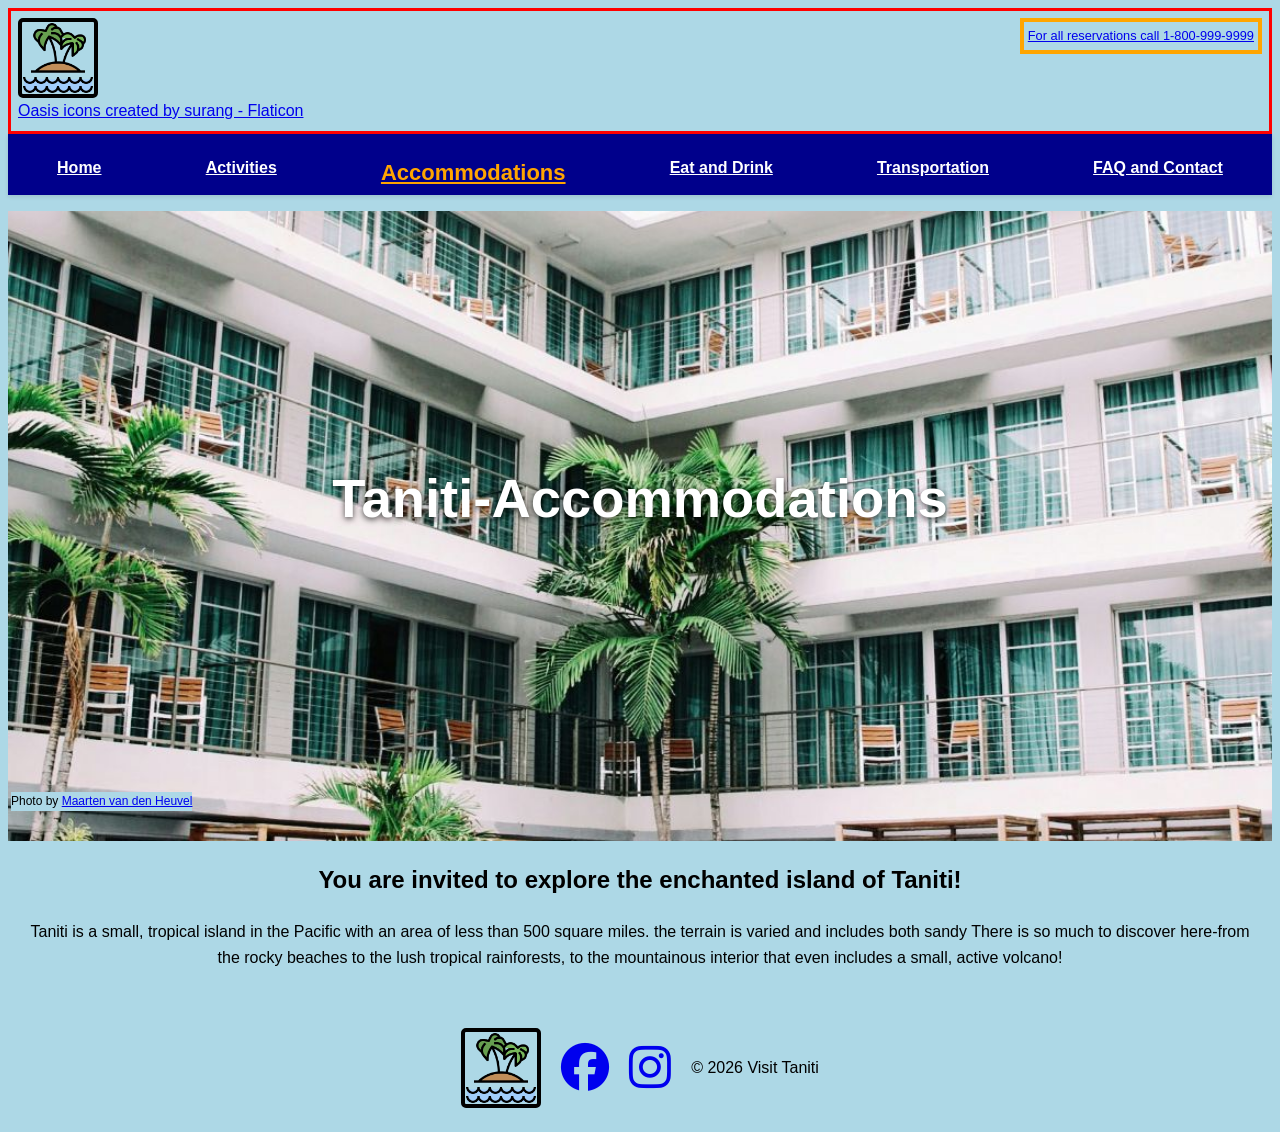
==== accommodations.html @ 1e0fa540 "initial commit" ====
<!DOCTYPE html>
<html lang="en">
<head>
    <meta charset="UTF-8">
    <meta name="viewport" content="width=device-width, initial-scale=1.0">
    <title>Visit Taniti-accommodations</title>
        <link rel="stylesheet" href="https://cdnjs.cloudflare.com/ajax/libs/font-awesome/6.5.1/css/all.min.css" integrity="sha512-DTOQO9RWCH3ppGqcWaEA1BIZOC6xxalwEsw9c2QQeAIftl+Vegovlnee1c9QX4TctnWMn13TZye+giMm8e2LwA==" crossorigin="anonymous" referrerpolicy="no-referrer">
    <link rel="stylesheet" href="styles.css">
    <script src="script.js" defer></script>
</head>

<body>  
   <div id="top">
    <figure>
        <a href="index.html">
            <img class="top-icon icon" src="island.png" alt="Click on the palm tree to return home">
        </a>
        <figcaption>
            <a href="https://www.flaticon.com/free-icons/oasis" class="social" title="oasis icons">
                Oasis icons created by surang - Flaticon
            </a>
        </figcaption>
    </figure>
     <a href="tel:+18009999999" id="tel" class="social">
        For all reservations call 1-800-999-9999
    </a>

   
</div>
     <nav class="main-nav">
        <div class="nav-header">
            <button class="nav-toggle" aria-label="Toggle navigation">
             ☰
            </button>
        </div>

       

        <ul class="nav-links">
            <li><a href="index.html">Home</a></li>
            <li><a href="activities.html">Activities</a></li>
            <li><a href="accommodations.html" id="active1">Accommodations</a></li>
            <li><a href="eatAndDrink.html">Eat and Drink</a></li>
            <li><a href="transportation.html">Transportation</a></li>
             <li><a href="faq.html">FAQ and Contact</a></li>
        </ul>
    </nav>

    <div class="heroAccommodations">
      <div class="hero-text">
    <h1>Taniti-Accommodations</h1>
  </div>

   <div class="credit creditSmall social">
    Photo by <a href="https://unsplash.com/photos/palm-tree-near-seashore-Siuwr3uCir0" target="_blank" rel="noopener noreferrer">Maarten van den Heuvel</a>
  </div>
</div>

       
 <main>
           
            

                <div class="descriptive-paragraph">
                <h2>You are invited to explore the enchanted island of Taniti!</h2>
                <p>Taniti is a small, tropical island in the Pacific with an area of less than 500 square miles. the terrain is varied and includes both sandy
                    There is so much to discover here-from the rocky beaches to the lush tropical rainforests, to the mountainous interior that even includes a small, active volcano! 
                </p><br>

           
    </main>
    
    <footer>
        <p><a href="index.html"><img class="icon" src="island.png" alt="Click on the palm tree to return home"></a></p>
        <p><a href="https://www.facebook.com/VISITFLORIDA/" target="_blank" class="social" aria-label="Facebook"><i class="fa-brands fa-facebook fa-3x"></i></a></p>
        <p><a href="https://www.instagram.com/florida/?hl=en" target="_blank" class="social" aria-label="Instagram"><i class="fa-brands fa-instagram fa-3x"></i></a></p>
        <p id="footer-text">&copy; 2026 Visit Taniti</p>
    </footer> 
</body>
</html>
---- styles.css ----
* {
  box-sizing: border-box;
  padding: 0;
  font-family: Arial, sans-serif;
  line-height: 1.6;
}

body {
  background-color: lightblue;
}

/*icon and .top==========================================*/
#top {
  display: flex;
  justify-content: space-between;
  align-items: flex-start; /* keeps the image and phone aligned at the top */
  border: 3px solid red;
  padding: 7px;
}

.icon {
  height: 5em;
  width: auto;
  border: 4px solid black;
} 

.icon:hover {
  transform: scale(1.1);
  transition: transform 0.3s ease;
}

#tel {
    font-size: 0.8rem;  
    width: auto;         
    padding: 4px;        
    text-align: right;
    border: 4px solid orange;
}

.figcaption {
  font-size: 12px;
  margin-top: 10px;
}

figure {
  display: flex;
  flex-direction: column;
  align-items: flex-start; /* keeps caption left-aligned under image */
  margin: 0; /* remove default figure margin */
}

/*hero==========================================*/
.hero {
  height: 70vh; /* 7or 70vh, or 100vh for full screen */
  background-image: url("mainImage.jpg");
  background-size: cover;        /* the magic */
  background-position: center;   /* keeps the focus centered */
  position: relative;
  overflow: hidden; /* ensures the overlay doesn't spill out of the hero section */
}

hero::before {
  content: "";
  position: absolute;
  inset: 0;
  background: rgba(0,0,0,0.45); /* try 0.45–0.6 */
  z-index: 1;
}

.heroActivities {
  height: 70vh; /* 7or 70vh, or 100vh for full screen */
  background-image: url("beach.jpg");
  background-size: cover;        /* the magic */
  background-position: center;   /* keeps the focus centered */
  position: relative;
}

.heroAccommodations {
  height: 70vh; /* 7or 70vh, or 100vh for full screen */
  background-image: url("hotel.jpg");
  background-size: cover;        /* the magic */
  background-position: center;   /* keeps the focus centered */
  position: relative;
}

.heroEatAndDrink {
  height: 70vh; /* 7or 70vh, or 100vh for full screen */
  background-image: url("food.jpg");
  background-size: cover;        /* the magic */
  background-position: center;   /* keeps the focus centered */
  position: relative;
}

.heroTransportation {
  height: 70vh; /* 7or 70vh, or 100vh for full screen */
  background-image: url("plane.jpg");
  background-size: cover;        /* the magic */
  background-position: center;   /* keeps the focus centered */
  position: relative;
}

.heroFAQ {
  height: 70vh; /* 7or 70vh, or 100vh for full screen */
  background-image: url("faq.jpg");
  background-size: cover;        /* the magic */
  background-position: center;   /* keeps the focus centered */
  position: relative;
  overflow: hidden;

  display: flex;
  justify-content: center;
  align-items: center;
  text-align: center;
}

.hero-text {
  color: white;;
  padding: 20px;
  z-index: 2;
  text-shadow: 0 2px 6px rgba(0,0,0,0.7);
  max-width: 100%;
}
/* credit text */
/* .creditHero {
  position: absolute;
  bottom: 8px;
  right: 12px;
  font-size: 0.7rem;
  color: rgba(255,255,255,0.8);
  z-index: 3;
} */

.creditSmall {
  position: absolute;
  font-size: 0.75rem;
  background-color: lightblue;
  color: black;
  bottom: 30px;
  margin-left: 3px;
}



.credit a:hover {
  text-decoration: underline;
}

/*images========================================*/
img {
  
  display: block;
  border-radius: 5px;
}

.smallPic {
  width: 100%;
  height: 200px;
  object-fit: cover;
  border-radius: 8px;
}

/*NAVIGATION==========================================*/
header {
 margin-top: 10px;
 font-size: 15px;
 color: orange;
 text-align: center;
}

nav {
  position: sticky;
  top: 0;
  z-index: 1040;
}


/* nav */
/* Base styles: mobile first */
.main-nav {
  background-color: darkblue;
  box-shadow: 0 2px 4px rgba(0,0,0,0.1);
  color: white;
}


#tel:hover {
    font-size: 1.1rem;
}

/*The Lines in Mobile==========================================*/
.nav-header {
  display: flex;
  justify-content: space-between;
  align-items: center;
}

.nav-toggle {
  font-size: 1.5rem;
  background: none;
  border: none;
  cursor: pointer;
  margin-left: 10px;
  color: white;
}
/*The style of nav links==========================================*/
.nav-links {
  display: none;
  flex-direction: column;
  gap: 1rem;
  list-style-type: none;
  padding: 5px;
  margin-top: 1rem;
}

.nav-links.active {
  display: flex;
}

.nav-links a {
  color: white;
  font-weight: 600;
}

.nav-links a:hover,
.nav-links a:focus,
.social:hover {
  color: orange;
  font-size: 1.1rem;
}


#active1 {
  color: orange;
  font-size: 22px;
}

#active1:hover {
  color: white;
  font-size: 20px;  
}

/* end of nav++++++++++++++++++++++++++++++++++++++++++++ */


/*hero image text++++++++++++++++++++++++++++++++++++++++++++ */
header {
    position: relative;
}

h1 {
    position: absolute;
    top: 40%;
    text-align: center;
    left: 50%;
    transform: translate(-50%, -50%);
    font-size: 3.4em;
}


/*descriptive paragraph***************************************************/

.descriptive-paragraph {
    margin-left: 20px;
    margin-right: 20px;
    text-align: center;
}

/*middle of the page***************************************************/
.catagories {
  display: flex;
  flex-wrap: wrap;
  gap: 20px;
  flex-direction: column;
  justify-content: center;
  align-items: center;
  margin-top: 10px;
  margin-bottom: 30px;
}

.catagories > div {
  width: 250px;
}

.catagories img {
  width: 100%;
  height: 180px;
  object-fit: cover;
  border-radius: 8px;
}
.textForPic {
  background: darkblue;
  padding: 10px;
  border-radius: 8px;
  text-align: center;
  font-size: 1rem;
  font-weight: 600;
  color: white;
  box-shadow: 0 2px 6px rgba(0,0,0,0.15);
  margin-top: 12px;
}

.textForPic:hover {
  color: orange;
}

#activities, #accommodations, #eatAndDrink, #transportation, #faq {
  position: relative;
}


/*footer****************************************************/

footer {
  display: flex;
  flex-direction: column;
  align-items: center;
  justify-content: space-between;
  gap: 10px;
}























@media (min-width: 600px) {

 
  .nav-toggle {
    display: none;
  }

  .nav-links {
    display: flex !important;
    flex-direction: row;
    justify-content: space-around;
    /* gap: 2rem; */
    width: 100%;
    text-align: center;
  }

 
header {
    font-size: 30px;
}
  #hero {
    display: block;
    margin-left: auto;
    margin-right: auto;
    width: 80%;
  }


/*middle of the page***************************************************/
.catagories {
  flex-direction: row;
  justify-content: space-between;
  flex-wrap: wrap;
  grid: 5px;
}

footer {
  flex-direction: row;
  justify-content: center;
  gap: 20px;
}




}
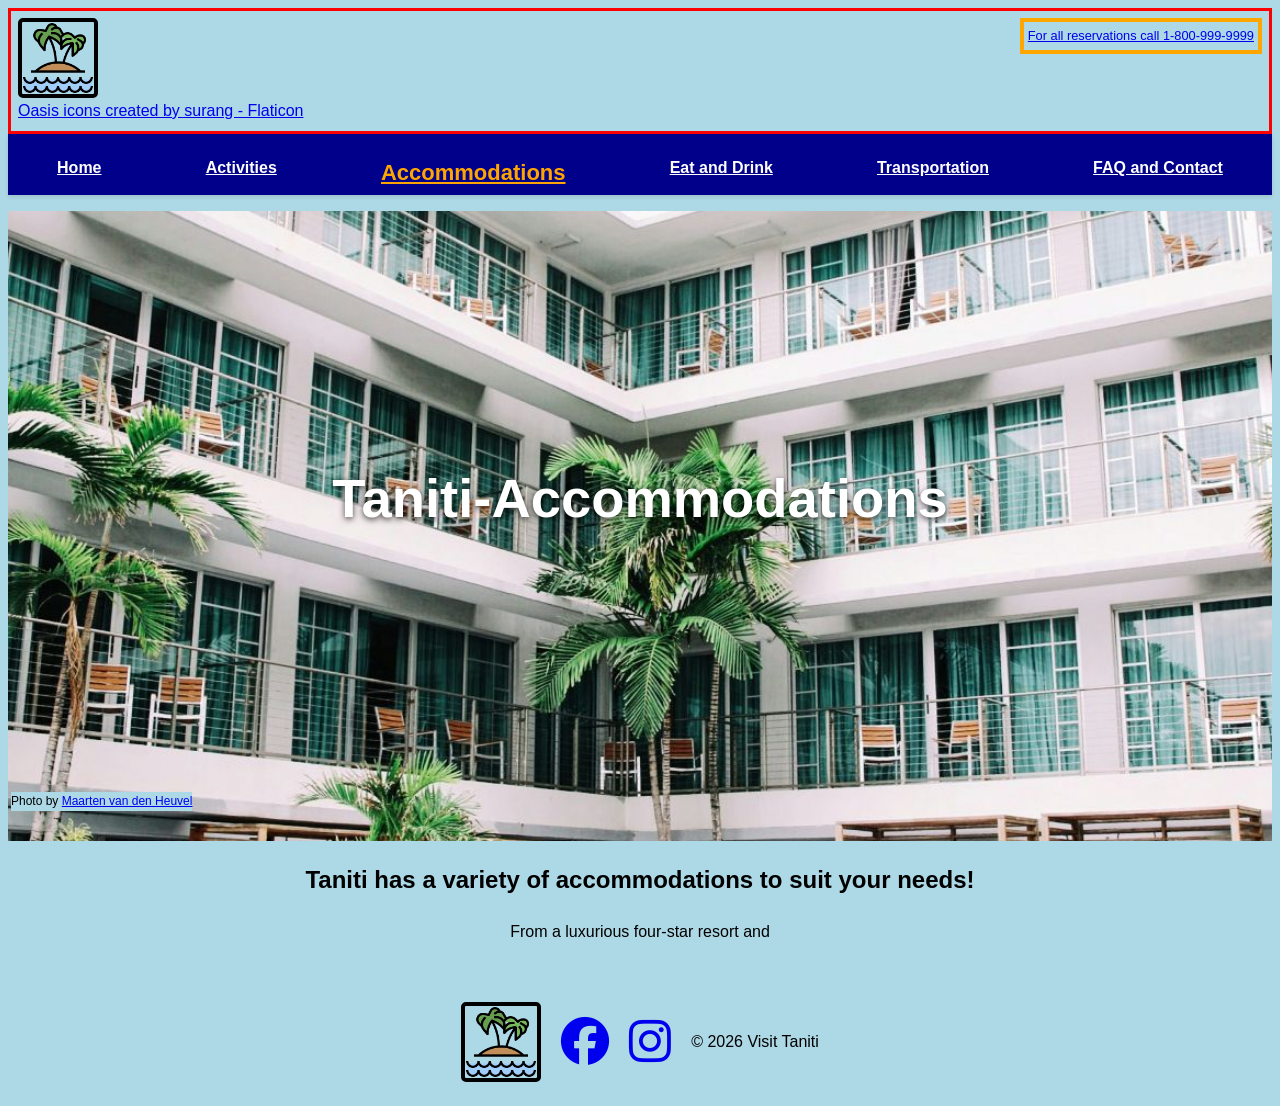
==== commit 0d548017: "second commit" ====
--- a/accommodations.html
+++ b/accommodations.html
@@ -62,9 +62,8 @@
             
 
                 <div class="descriptive-paragraph">
-                <h2>You are invited to explore the enchanted island of Taniti!</h2>
-                <p>Taniti is a small, tropical island in the Pacific with an area of less than 500 square miles. the terrain is varied and includes both sandy
-                    There is so much to discover here-from the rocky beaches to the lush tropical rainforests, to the mountainous interior that even includes a small, active volcano! 
+                <h2>Taniti has a variety of accommodations to suit your needs!</h2>
+                <p>From a luxurious four-star resort and 
                 </p><br>
 
            
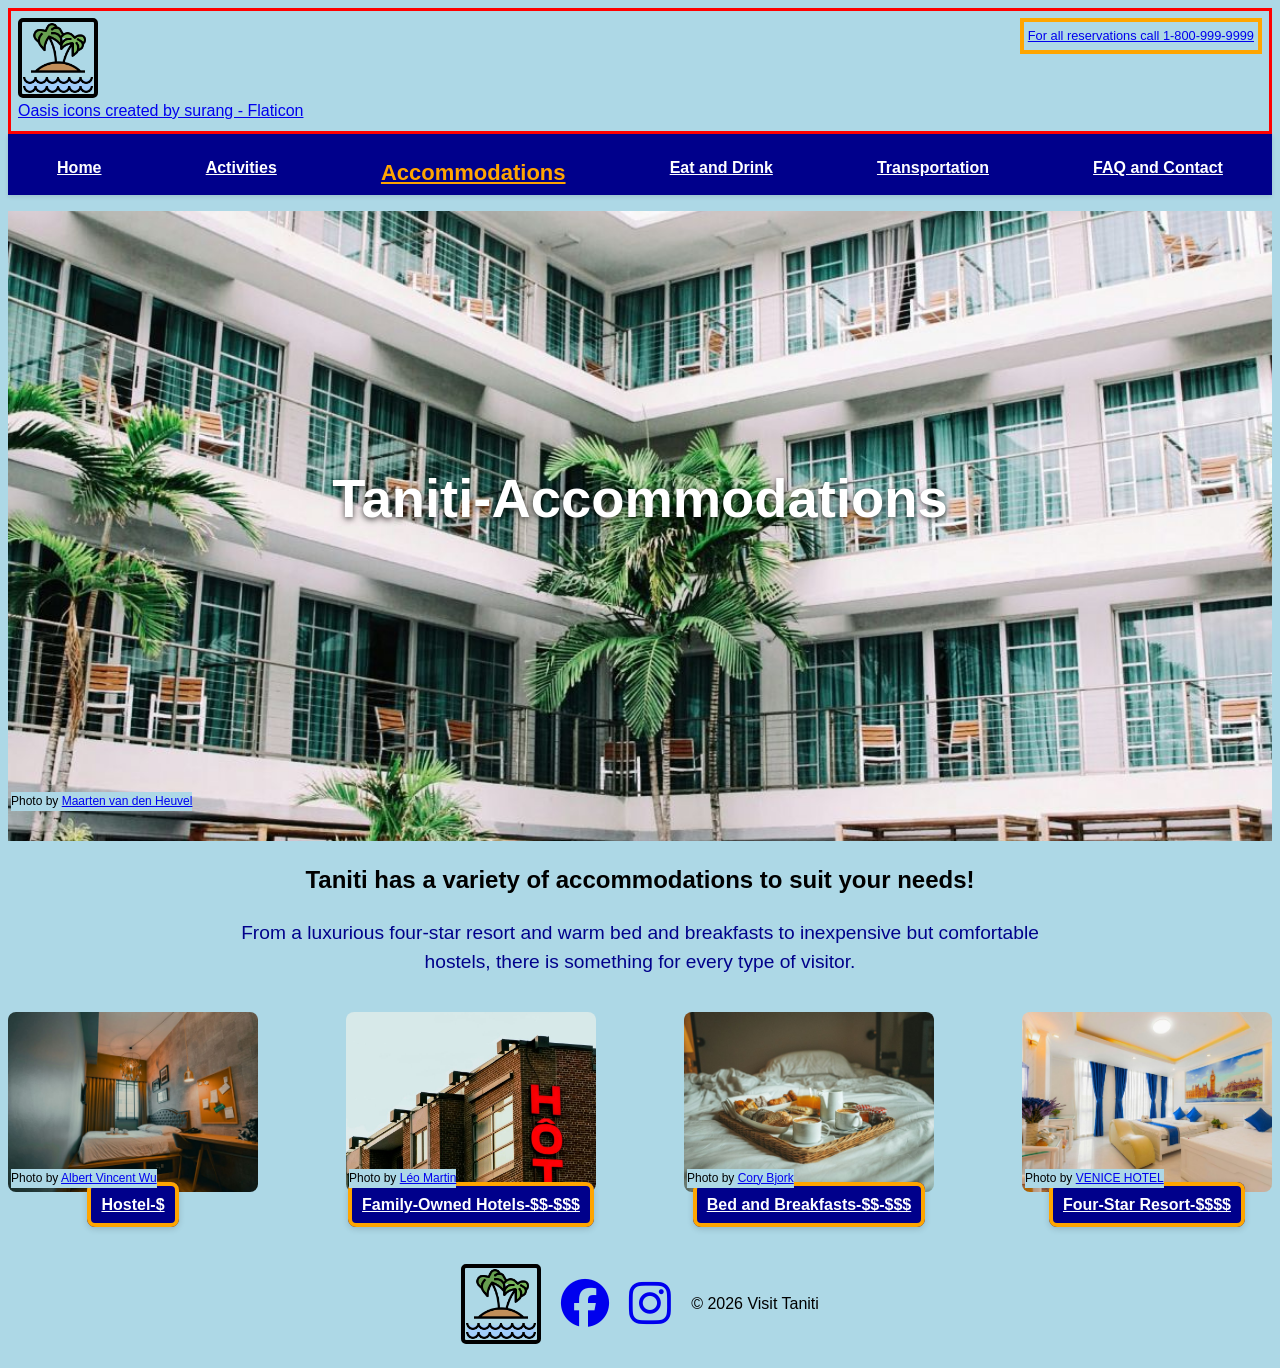
==== commit 6b6d0603: "create forms" ====
--- a/accommodations.html
+++ b/accommodations.html
@@ -63,9 +63,63 @@
 
                 <div class="descriptive-paragraph">
                 <h2>Taniti has a variety of accommodations to suit your needs!</h2>
-                <p>From a luxurious four-star resort and 
+                <p class="paragraphText">From a luxurious four-star resort and warm bed and breakfasts to inexpensive but comfortable hostels, there is something
+                    for every type of visitor.
                 </p><br>
+                </div>
 
+                <!-- ======================================================= -->
+
+                    <div class="catagories">
+
+                <div id="relative" class="smallContainer">
+                    <img src="hostel.jpg" class="smallPic" alt="picture of a hostel">
+                    <div class="credit creditSmall social">
+    Photo by <a href="https://unsplash.com/photos/white-bed-linen-on-bed-5LNoiVdL9SI" target="_blank" rel="noopener noreferrer">Albert Vincent Wu</a>
+  </div>
+                    <a href="reservationPage.html" target="_blank" rel="noopener noreferrer" class="textForPic">Hostel-$</a>
+                </div>
+
+                 
+                <div id="relative" class="smallContainer">
+                    <img src="familyHotel.jpg" class="smallPic" alt="picture of a small family hotel">
+                     <div class="credit creditSmall social">
+    Photo by <a href="https://unsplash.com/photos/a-building-with-a-sign-on-it-eQgrz17Oh-k" target="_blank" rel="noopener noreferrer">
+Léo Martin</a>
+  </div>
+                    <a href="reservationPage.html" target="_blank" rel="noopener noreferrer" class="textForPic">Family-Owned Hotels-$$-$$$</a>
+                   
+              </div>
+
+
+                 
+                <div id="relative" class="smallContainer">
+                    <img src="bAndB.jpg" class="smallPic" alt="palm tree on tropical island">
+                    
+                    <div class="credit creditSmall social">
+    Photo by <a href="https://unsplash.com/photos/a-tray-of-breakfast-on-a-bed-with-white-sheets-gtEzYq0B7-A" target="_blank" rel="noopener noreferrer">Cory Bjork</a>
+  </div><a href="reservationPage.html" target="_blank" rel="noopener noreferrer" class="textForPic">Bed and Breakfasts-$$-$$$</a>
+                    
+                </div>
+
+
+                 
+                <div id="relative" class="smallContainer">
+                    <img src="fourStar.jpg" class="smallPic" alt="palm tree on tropical island">
+                    <div class="credit creditSmall social">
+    Photo by <a href="https://unsplash.com/photos/white-bed-near-white-wooden-bed-frame-tqwvsyL2Kd0" target="_blank" rel="noopener noreferrer">VENICE HOTEL</a>
+  </div> 
+                    <a href="reservationPage.html" target="_blank" rel="noopener noreferrer" class="textForPic">Four-Star Resort-$$$$</a>
+                    
+                </div>
+
+
+                
+               
+ 
+
+
+            </div>
            
     </main>
     
--- a/styles.css
+++ b/styles.css
@@ -265,6 +265,14 @@
     text-align: center;
 }
 
+.paragraphText {
+    font-size: 1.2rem;
+     line-height: 1.5;
+     color: darkblue;
+     max-width: 800px;
+      margin: 0 auto;
+}
+
 /*middle of the page***************************************************/
 .catagories {
   display: flex;
@@ -296,14 +304,17 @@
   font-weight: 600;
   color: white;
   box-shadow: 0 2px 6px rgba(0,0,0,0.15);
-  margin-top: 12px;
+  border: 4px solid orange;
 }
 
 .textForPic:hover {
   color: orange;
 }
 
-#activities, #accommodations, #eatAndDrink, #transportation, #faq {
+.smallContainer {
+  text-align: center;
+}
+#relative {
   position: relative;
 }
 
@@ -316,10 +327,91 @@
   align-items: center;
   justify-content: space-between;
   gap: 10px;
-}
-
-
-
+  margin-top: 30px;
+}
+
+
+/*FAQ****************************************************/
+
+.listOfQuestions {
+  max-width: 600px;
+  margin: 0 auto;
+  line-height: 0.4;
+}
+
+h3.question {
+  text-align: center;
+  font-weight: bold;
+  color: darkblue;
+  line-height: 0.8;
+}
+
+.answer {
+  text-align: center;
+  margin-bottom: 20px;
+  line-height: 1.2;
+}
+
+/*Contact Form****************************************************/
+
+.contact-form {
+  display: flex;
+  flex-direction: column;
+  gap: 15px;
+  max-width: 400px;
+  margin: 20px auto;
+  border: solid 5px orange;
+  padding: 20px;
+  border-radius: 8px; 
+  scroll-margin-top: 80px;
+}
+
+.contact-form label {
+  font-weight: bold;
+}
+
+.contact-form input,
+.contact-form textarea {
+  padding: 10px;
+  border: 1px solid #ccc;
+  border-radius: 4px;
+}     
+
+.submit {
+  background-color: orange;
+  color: white;
+  border: none;
+  padding: 10px 20px;
+  border-radius: 4px;
+  cursor: pointer;
+  }
+
+.submit:hover {
+  background-color: darkorange;     
+  font-size: 1.1rem;
+}
+
+/*reservation form****************************************************/
+.reservationTitle {
+  text-align: center;
+  color: darkblue;
+  font-size: 1.8rem;
+}
+/*Thank you page****************************************************/
+
+.thankYouTitle {
+  text-align: center;
+  padding: 5px;
+  color: darkblue;
+  font-size: 2.9rem;
+  margin-top: 30px;
+}
+
+.thankYouTitleSmaller {
+  text-align: center;
+  color: darkblue;
+  font-size: 1.9rem;
+}
 
 
 
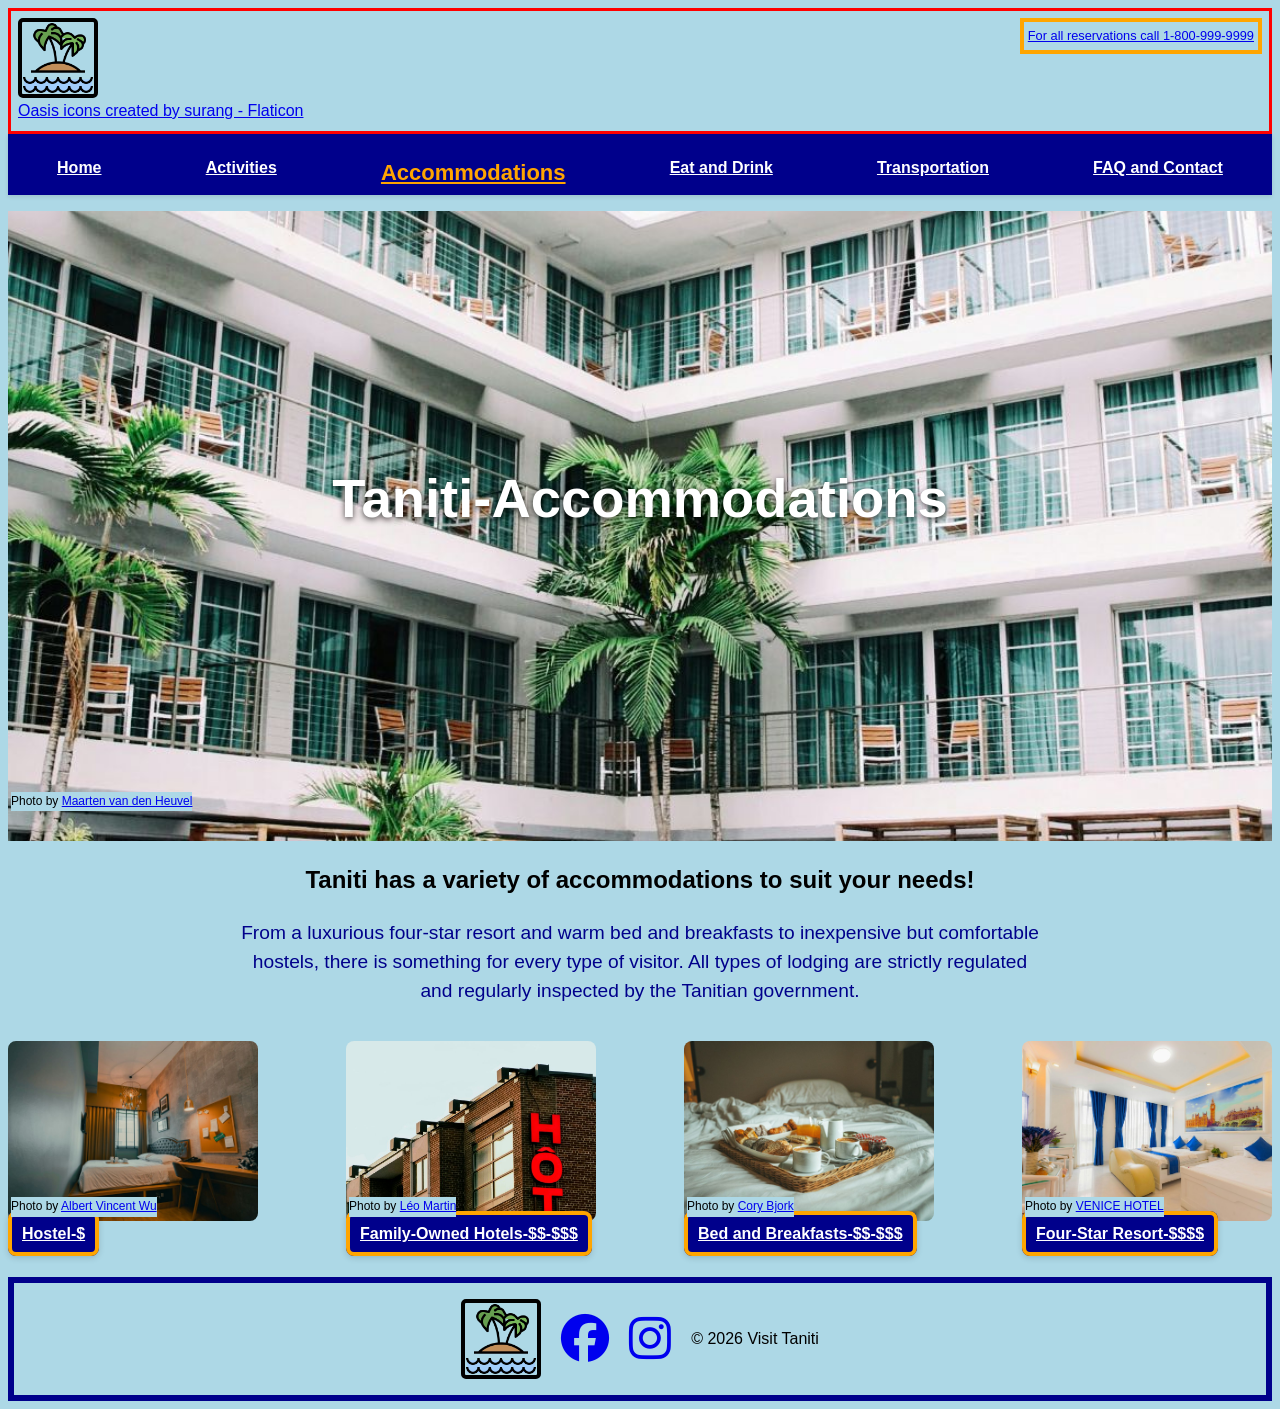
==== commit 09359bf3: "completed reservation form and activities.html" ====
--- a/accommodations.html
+++ b/accommodations.html
@@ -16,7 +16,7 @@
             <img class="top-icon icon" src="island.png" alt="Click on the palm tree to return home">
         </a>
         <figcaption>
-            <a href="https://www.flaticon.com/free-icons/oasis" class="social" title="oasis icons">
+            <a href="https://www.flaticon.com/free-icons/oasis" target="_blank" class="social" title="oasis icons">
                 Oasis icons created by surang - Flaticon
             </a>
         </figcaption>
@@ -64,7 +64,7 @@
                 <div class="descriptive-paragraph">
                 <h2>Taniti has a variety of accommodations to suit your needs!</h2>
                 <p class="paragraphText">From a luxurious four-star resort and warm bed and breakfasts to inexpensive but comfortable hostels, there is something
-                    for every type of visitor.
+                    for every type of visitor. All types of lodging are strictly regulated and regularly inspected by the Tanitian government. 
                 </p><br>
                 </div>
 
@@ -72,44 +72,44 @@
 
                     <div class="catagories">
 
-                <div id="relative" class="smallContainer">
+                <div class="relative" class="smallContainer">
                     <img src="hostel.jpg" class="smallPic" alt="picture of a hostel">
                     <div class="credit creditSmall social">
     Photo by <a href="https://unsplash.com/photos/white-bed-linen-on-bed-5LNoiVdL9SI" target="_blank" rel="noopener noreferrer">Albert Vincent Wu</a>
   </div>
-                    <a href="reservationPage.html" target="_blank" rel="noopener noreferrer" class="textForPic">Hostel-$</a>
+                    <a href="reservationPage.html#reserveAccommodations" target="_blank" rel="noopener noreferrer" class="textForPic">Hostel-$</a>
                 </div>
 
                  
-                <div id="relative" class="smallContainer">
+                <div class="relative" class="smallContainer">
                     <img src="familyHotel.jpg" class="smallPic" alt="picture of a small family hotel">
                      <div class="credit creditSmall social">
     Photo by <a href="https://unsplash.com/photos/a-building-with-a-sign-on-it-eQgrz17Oh-k" target="_blank" rel="noopener noreferrer">
 Léo Martin</a>
   </div>
-                    <a href="reservationPage.html" target="_blank" rel="noopener noreferrer" class="textForPic">Family-Owned Hotels-$$-$$$</a>
+                    <a href="reservationPage.html#reserveAccommodations" target="_blank" rel="noopener noreferrer" class="textForPic">Family-Owned Hotels-$$-$$$</a>
                    
               </div>
 
 
                  
-                <div id="relative" class="smallContainer">
+                <div class="relative" class="smallContainer">
                     <img src="bAndB.jpg" class="smallPic" alt="palm tree on tropical island">
                     
                     <div class="credit creditSmall social">
     Photo by <a href="https://unsplash.com/photos/a-tray-of-breakfast-on-a-bed-with-white-sheets-gtEzYq0B7-A" target="_blank" rel="noopener noreferrer">Cory Bjork</a>
-  </div><a href="reservationPage.html" target="_blank" rel="noopener noreferrer" class="textForPic">Bed and Breakfasts-$$-$$$</a>
+  </div><a href="reservationPage.html#reserveAccommodations" target="_blank" rel="noopener noreferrer" class="textForPic">Bed and Breakfasts-$$-$$$</a>
                     
                 </div>
 
 
                  
-                <div id="relative" class="smallContainer">
+                <div class="relative" class="smallContainer">
                     <img src="fourStar.jpg" class="smallPic" alt="palm tree on tropical island">
                     <div class="credit creditSmall social">
     Photo by <a href="https://unsplash.com/photos/white-bed-near-white-wooden-bed-frame-tqwvsyL2Kd0" target="_blank" rel="noopener noreferrer">VENICE HOTEL</a>
   </div> 
-                    <a href="reservationPage.html" target="_blank" rel="noopener noreferrer" class="textForPic">Four-Star Resort-$$$$</a>
+                    <a href="reservationPage.html#reserveAccommodations" target="_blank" rel="noopener noreferrer" class="textForPic">Four-Star Resort-$$$$</a>
                     
                 </div>
 
@@ -125,8 +125,8 @@
     
     <footer>
         <p><a href="index.html"><img class="icon" src="island.png" alt="Click on the palm tree to return home"></a></p>
-        <p><a href="https://www.facebook.com/VISITFLORIDA/" target="_blank" class="social" aria-label="Facebook"><i class="fa-brands fa-facebook fa-3x"></i></a></p>
-        <p><a href="https://www.instagram.com/florida/?hl=en" target="_blank" class="social" aria-label="Instagram"><i class="fa-brands fa-instagram fa-3x"></i></a></p>
+        <p><a href="javascript: void(0)" target="_blank" class="social" aria-label="Facebook"><i class="fa-brands fa-facebook fa-3x"></i></a></p>
+        <p><a href="javascript: void(0)" target="_blank" class="social" aria-label="Instagram"><i class="fa-brands fa-instagram fa-3x"></i></a></p>
         <p id="footer-text">&copy; 2026 Visit Taniti</p>
     </footer> 
 </body>
--- a/styles.css
+++ b/styles.css
@@ -7,6 +7,11 @@
 
 body {
   background-color: lightblue;
+}
+
+li {
+  list-style-type: none;
+  text-align: left;
 }
 
 /*icon and .top==========================================*/
@@ -159,6 +164,13 @@
   border-radius: 8px;
 }
 
+/* .smallPicActivity {
+  width: 40%;
+  height: auto;
+  object-fit: cover;
+  border-radius: 8px;
+} */
+
 /*NAVIGATION==========================================*/
 header {
  margin-top: 10px;
@@ -314,8 +326,10 @@
 .smallContainer {
   text-align: center;
 }
-#relative {
-  position: relative;
+.relative {
+  position: relative;
+  bottom: 0;
+  margin-bottom: 0;
 }
 
 
@@ -328,8 +342,40 @@
   justify-content: space-between;
   gap: 10px;
   margin-top: 30px;
-}
-
+  border: 6px solid darkblue;
+}
+
+/*Activity List****************************************************/
+.activity-list {
+  display: flex;
+  flex-direction: column;
+  /* align-items: center;
+  justify-content: center; */
+  gap: 2rem;
+  /* max-width: 600px;
+  margin: 0 auto; */
+}
+
+.activity-title {
+  font-size: 1.4rem;
+  font-weight: 800;
+  margin: 0.5rem 0 1rem;
+  color: #2a3a3f;
+}
+
+.activity-item ul {
+padding-left: 1.2rem;
+margin: 0;
+}
+
+.activity-item ul li {
+  margin-bottom: 0.3rem;
+}
+
+.activity-description {
+  font-weight: bold;
+  color: darkblue;
+}
 
 /*FAQ****************************************************/
 
@@ -360,7 +406,7 @@
   gap: 15px;
   max-width: 400px;
   margin: 20px auto;
-  border: solid 5px orange;
+  border: solid 5px darkblue;
   padding: 20px;
   border-radius: 8px; 
   scroll-margin-top: 80px;
@@ -475,6 +521,14 @@
 }
 
 
-
-
-}
+/*ACTIVITY PAGE!!!!***************************************************/
+
+.activity-item {
+    display: grid;
+    grid-template-columns: 160px 220px 1fr;
+    gap: 1.5rem;
+    align-items: start;
+    margin-left: 3.2rem;
+  }
+
+}
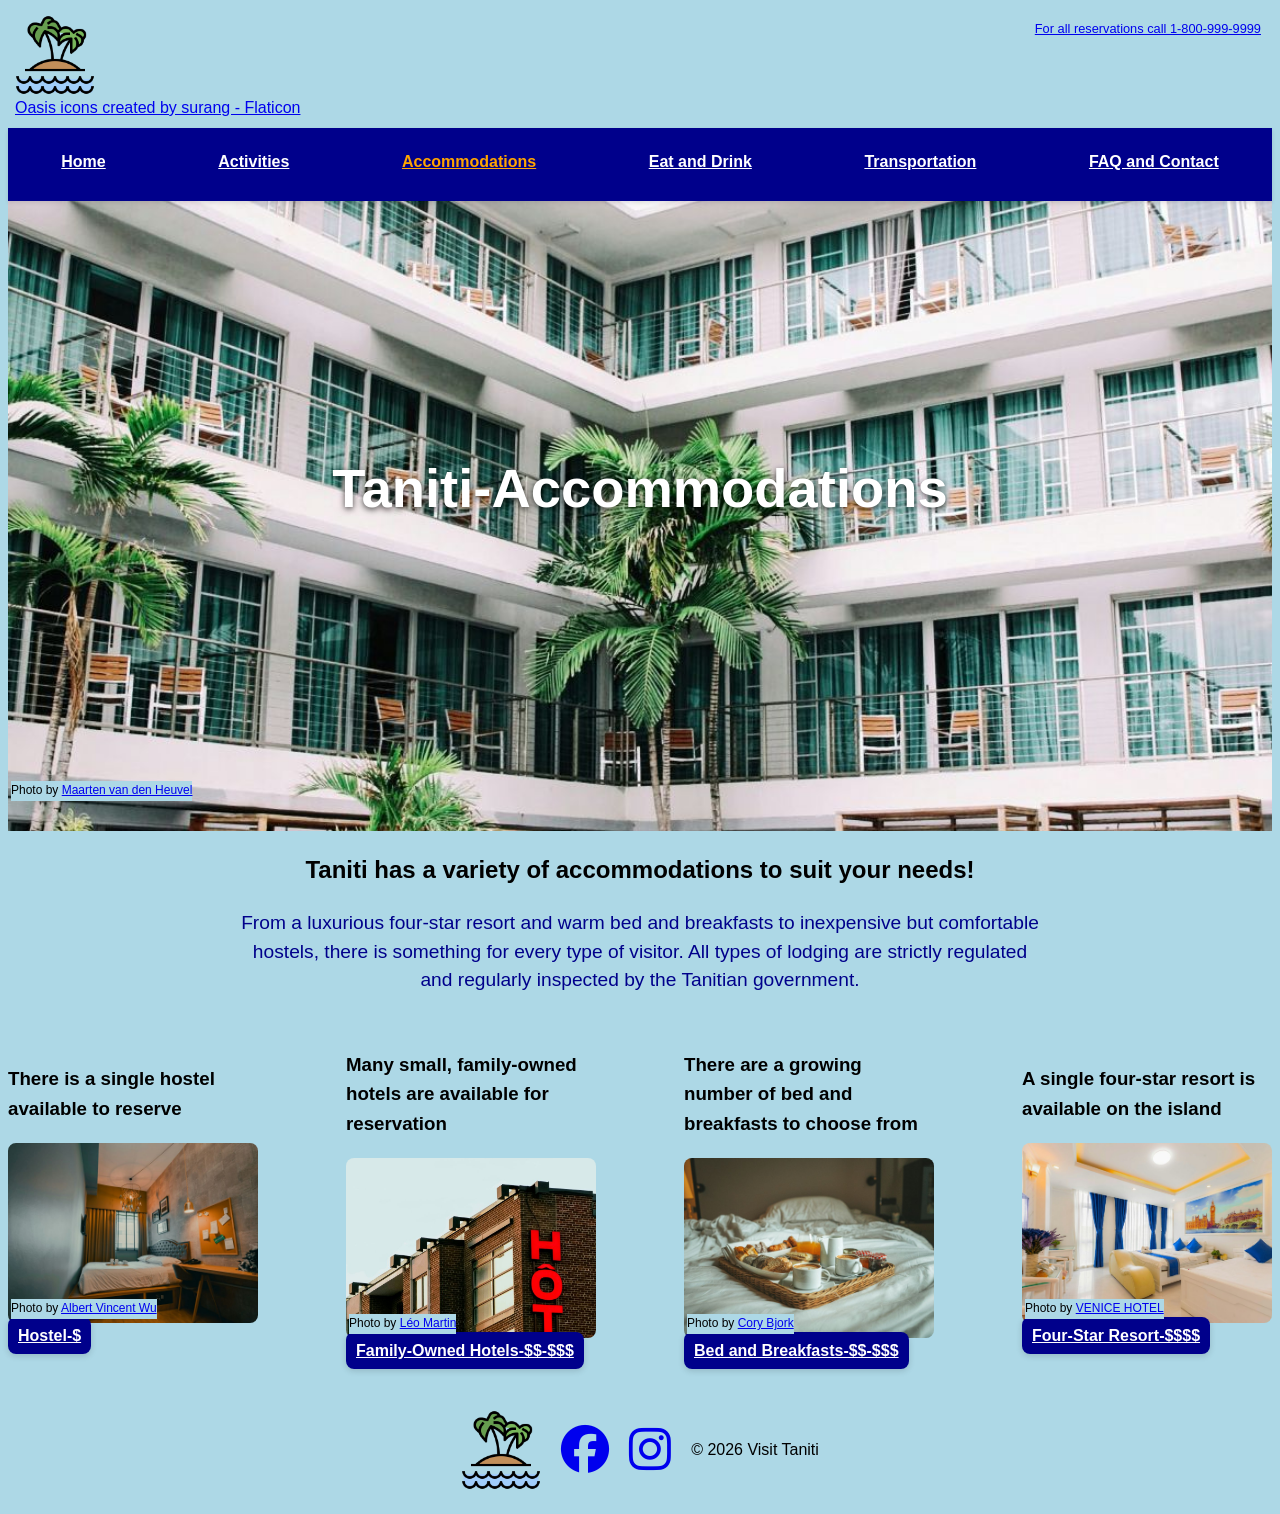
==== commit 77093038: "alter colors and change icons in eatAndDrink.html" ====
--- a/accommodations.html
+++ b/accommodations.html
@@ -73,43 +73,47 @@
                     <div class="catagories">
 
                 <div class="relative" class="smallContainer">
+                    <h3>There is a single hostel available to reserve</h3>
                     <img src="hostel.jpg" class="smallPic" alt="picture of a hostel">
                     <div class="credit creditSmall social">
     Photo by <a href="https://unsplash.com/photos/white-bed-linen-on-bed-5LNoiVdL9SI" target="_blank" rel="noopener noreferrer">Albert Vincent Wu</a>
   </div>
-                    <a href="reservationPage.html#reserveAccommodations" target="_blank" rel="noopener noreferrer" class="textForPic">Hostel-$</a>
+                    <a href="reservationPage.html#reserveAccommodations" target="_blank" rel="noopener noreferrer" class="textForPic social">Hostel-$</a>
                 </div>
 
                  
                 <div class="relative" class="smallContainer">
+                    <h3>Many small, family-owned hotels are available for reservation</h3>
                     <img src="familyHotel.jpg" class="smallPic" alt="picture of a small family hotel">
                      <div class="credit creditSmall social">
     Photo by <a href="https://unsplash.com/photos/a-building-with-a-sign-on-it-eQgrz17Oh-k" target="_blank" rel="noopener noreferrer">
 Léo Martin</a>
   </div>
-                    <a href="reservationPage.html#reserveAccommodations" target="_blank" rel="noopener noreferrer" class="textForPic">Family-Owned Hotels-$$-$$$</a>
+                    <a href="reservationPage.html#reserveAccommodations" target="_blank" rel="noopener noreferrer" class="textForPic social">Family-Owned Hotels-$$-$$$</a>
                    
               </div>
 
 
                  
                 <div class="relative" class="smallContainer">
+                    <h3>There are a growing number of bed and breakfasts to choose from</h3>
                     <img src="bAndB.jpg" class="smallPic" alt="palm tree on tropical island">
                     
                     <div class="credit creditSmall social">
     Photo by <a href="https://unsplash.com/photos/a-tray-of-breakfast-on-a-bed-with-white-sheets-gtEzYq0B7-A" target="_blank" rel="noopener noreferrer">Cory Bjork</a>
-  </div><a href="reservationPage.html#reserveAccommodations" target="_blank" rel="noopener noreferrer" class="textForPic">Bed and Breakfasts-$$-$$$</a>
+  </div><a href="reservationPage.html#reserveAccommodations" target="_blank" rel="noopener noreferrer" class="textForPic social">Bed and Breakfasts-$$-$$$</a>
                     
                 </div>
 
 
                  
                 <div class="relative" class="smallContainer">
+                    <h3>A single four-star resort is available on the island</h3>
                     <img src="fourStar.jpg" class="smallPic" alt="palm tree on tropical island">
                     <div class="credit creditSmall social">
     Photo by <a href="https://unsplash.com/photos/white-bed-near-white-wooden-bed-frame-tqwvsyL2Kd0" target="_blank" rel="noopener noreferrer">VENICE HOTEL</a>
   </div> 
-                    <a href="reservationPage.html#reserveAccommodations" target="_blank" rel="noopener noreferrer" class="textForPic">Four-Star Resort-$$$$</a>
+                    <a href="reservationPage.html#reserveAccommodations" target="_blank" rel="noopener noreferrer" class="textForPic social">Four-Star Resort-$$$$</a>
                     
                 </div>
 
--- a/styles.css
+++ b/styles.css
@@ -5,6 +5,17 @@
   line-height: 1.6;
 }
 
+
+
+button {
+  background-color: darkblue;
+  color: white;
+  border: none;
+  cursor: pointer;
+  padding: 8px 12px;
+  border-radius: 4px;
+}
+
 body {
   background-color: lightblue;
 }
@@ -19,14 +30,12 @@
   display: flex;
   justify-content: space-between;
   align-items: flex-start; /* keeps the image and phone aligned at the top */
-  border: 3px solid red;
   padding: 7px;
 }
 
 .icon {
   height: 5em;
   width: auto;
-  border: 4px solid black;
 } 
 
 .icon:hover {
@@ -39,7 +48,6 @@
     width: auto;         
     padding: 4px;        
     text-align: right;
-    border: 4px solid orange;
 }
 
 .figcaption {
@@ -164,6 +172,10 @@
   border-radius: 8px;
 }
 
+.smallPic:hover {
+  transform: scale(1.05);
+  transition: transform 0.3s ease;
+}
 /* .smallPicActivity {
   width: 40%;
   height: auto;
@@ -175,7 +187,7 @@
 header {
  margin-top: 10px;
  font-size: 15px;
- color: orange;
+ /* color: grey; */
  text-align: center;
 }
 
@@ -197,6 +209,7 @@
 
 #tel:hover {
     font-size: 1.1rem;
+    color: black;
 }
 
 /*The Lines in Mobile==========================================*/
@@ -237,18 +250,16 @@
 .nav-links a:focus,
 .social:hover {
   color: orange;
-  font-size: 1.1rem;
 }
 
 
 #active1 {
   color: orange;
-  font-size: 22px;
 }
 
 #active1:hover {
   color: white;
-  font-size: 20px;  
+  /* font-size: 20px;   */
 }
 
 /* end of nav++++++++++++++++++++++++++++++++++++++++++++ */
@@ -316,11 +327,10 @@
   font-weight: 600;
   color: white;
   box-shadow: 0 2px 6px rgba(0,0,0,0.15);
-  border: 4px solid orange;
 }
 
 .textForPic:hover {
-  color: orange;
+  color: lightgra;
 }
 
 .smallContainer {
@@ -342,7 +352,6 @@
   justify-content: space-between;
   gap: 10px;
   margin-top: 30px;
-  border: 6px solid darkblue;
 }
 
 /*Activity List****************************************************/
@@ -377,6 +386,82 @@
   color: darkblue;
 }
 
+/*Eat and Drink page***************************************************/
+
+.foodCatagory {
+  background-color: lightcyan;
+  padding: 20px;
+  border-radius: 8px;
+  border: 4px solid darkblue;
+}
+
+.foodList {
+  list-style-type: none;
+  display: flex;
+  flex-direction: column;
+}
+
+.restaurantList {
+  border: 2px solid darkblue;
+  border-radius: 8px;
+  padding: 10px;
+  background-color: white;  
+  text-align: center;
+}
+/*Transportation page***************************************************/
+.gettingTo {
+  display: flex;
+  flex-direction: column;
+  gap: 20px;
+  padding: 20px;
+  background-color: cyan;
+}
+
+.gettingAround {
+  display: flex;
+  flex-direction: column;
+  gap: 20px;
+  background-color: darkblue;
+}
+
+.gettingAround h2 {
+  color: white;
+}
+ 
+.transportPic {
+  height: 200px;
+  width: auto;
+}
+
+.gettingAround {
+  display: flex;
+  flex-direction: column;
+  gap: 20px;
+  background-color: darkblue;
+  color: white;
+  padding: 20px;
+}
+
+.transportPara {
+  color: white;
+}
+
+.transportTitle {
+  font-size: 3.5rem;
+  font-weight: bold;
+}
+
+.descriptiveTransportation {
+ border-left: 6px solid #4db6e2;
+ border-radius: 8px;
+transition: all 0.25s ease;
+}
+
+.descriptiveTransportation:hover {
+  transform: translateY(-3px);
+  box-shadow: 0 6px 14px rgba(0,0,0,0.15);
+  transition: 0.2s ease;
+}
 /*FAQ****************************************************/
 
 .listOfQuestions {
@@ -406,10 +491,10 @@
   gap: 15px;
   max-width: 400px;
   margin: 20px auto;
-  border: solid 5px darkblue;
   padding: 20px;
   border-radius: 8px; 
   scroll-margin-top: 80px;
+  background-color: white;
 }
 
 .contact-form label {
@@ -427,9 +512,15 @@
   background-color: orange;
   color: white;
   border: none;
-  padding: 10px 20px;
+  padding: 10px 2%;
   border-radius: 4px;
   cursor: pointer;
+  }
+
+  #submit {
+    align-self: center;
+    width: 100%;
+    border-radius: 8px;
   }
 
 .submit:hover {
@@ -483,6 +574,9 @@
  
   .nav-toggle {
     display: none;
+  }
+.main-nav {
+   height: 73px;
   }
 
   .nav-links {
@@ -490,7 +584,6 @@
     flex-direction: row;
     justify-content: space-around;
     /* gap: 2rem; */
-    width: 100%;
     text-align: center;
   }
 
@@ -531,4 +624,29 @@
     margin-left: 3.2rem;
   }
 
-}
+  /*Eat and Drink page***************************************************/
+
+.foodList {
+  flex-direction: row;
+  justify-content: space-around;
+}
+  /*Transportation page***************************************************/
+.gettingTo {
+
+  flex-direction: row;
+  justify-content: space-between;
+  background-color: lightcyan;
+  padding: 20px;
+}
+
+.gettingAround {
+  flex-direction: row;
+  justify-content: space-between;
+}
+
+.transportPic {
+  height: 200px;
+  width: auto;
+}
+
+}
